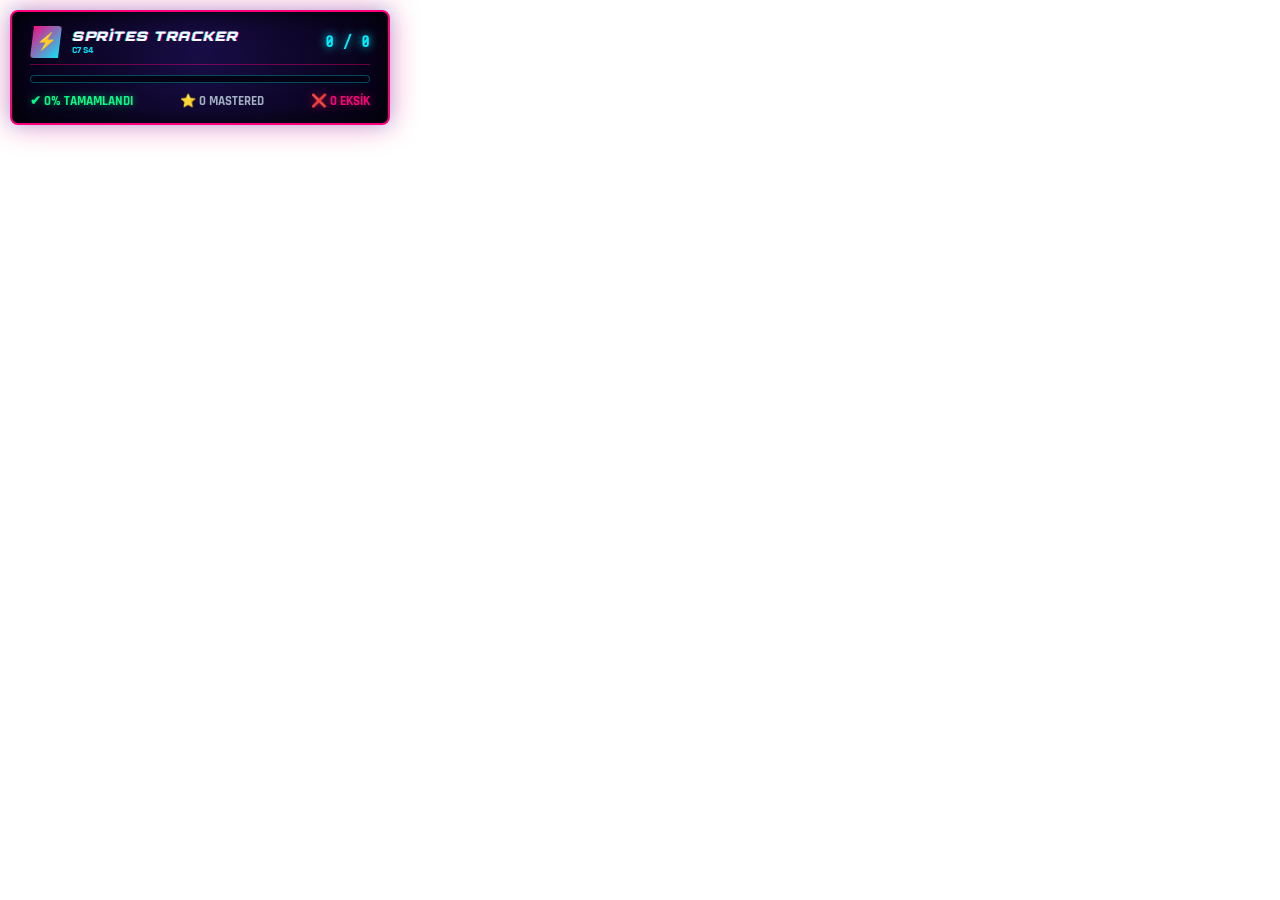
==== static/obs_widget.html @ ce72dbd2 "Initial commit: Fortnite Sprites Tracker & OBS Overlay (Glitch Season)" ====
<!DOCTYPE html>
<html lang="tr">
<head>
    <meta charset="UTF-8">
    <meta name="viewport" content="width=device-width, initial-scale=1.0">
    <title>Fortnite Sprites Override OBS Widget</title>
    <link rel="preconnect" href="https://fonts.googleapis.com">
    <link rel="preconnect" href="https://fonts.gstatic.com" crossorigin>
    <link href="https://fonts.googleapis.com/css2?family=Orbitron:wght@600;700;800;900&family=Rajdhani:wght@500;600;700;800&family=Share+Tech+Mono&family=Inter:wght@600;700;800&display=swap" rel="stylesheet">
    <link rel="stylesheet" href="/static/css/obs_widget.css">
    <style>
        body {
            margin: 0;
            padding: 10px;
            overflow: hidden;
            background: transparent !important;
            display: flex;
            align-items: flex-start;
            justify-content: flex-start;
        }
    </style>
</head>
<body>

    <!-- Widget Root -->
    <div id="widgetRoot"></div>

    <!-- Logic Script -->
    <script src="/static/js/obs_widget.js"></script>
</body>
</html>
---- static/css/obs_widget.css ----
@import url('https://fonts.googleapis.com/css2?family=Orbitron:wght@600;700;800;900&family=Rajdhani:wght@500;600;700;800&family=Share+Tech+Mono&family=Inter:wght@600;700;800&display=swap');

:root {
  --bg-void: #050114;
  --neon-pink: #ff007b;
  --neon-cyan: #00f0ff;
  --neon-yellow: #ffe600;
  --neon-green: #00ff88;
}

* {
    box-sizing: border-box;
    margin: 0;
    padding: 0;
}

body {
    background-color: transparent !important;
    font-family: 'Rajdhani', -apple-system, BlinkMacSystemFont, sans-serif;
    color: #ffffff;
    overflow: hidden;
    width: 100vw;
    height: 100vh;
    display: flex;
    align-items: flex-start;
    justify-content: flex-start;
    padding: 10px;
}

/* ========================================================
   MODE 1: STREAM PROGRESS BANNER / HUD (GLITCH THEME)
   ======================================================== */
.obs-banner-container {
    position: relative;
    background: radial-gradient(circle at 50% 35%, #180d46 0%, #0d0628 55%, #050114 100%);
    border: 2px solid var(--neon-pink);
    border-radius: 8px;
    padding: 14px 18px;
    display: flex;
    flex-direction: column;
    gap: 10px;
    min-width: 380px;
    max-width: 490px;
    box-shadow: 0 0 30px rgba(255, 0, 123, 0.45), 
                0 0 15px rgba(0, 240, 255, 0.35),
                inset 0 0 25px rgba(0, 0, 0, 0.85);
    overflow: hidden;
}

.banner-header {
    display: flex;
    align-items: center;
    justify-content: space-between;
    border-bottom: 1px solid rgba(255, 0, 123, 0.4);
    padding-bottom: 6px;
}

.banner-brand {
    display: flex;
    align-items: center;
    gap: 10px;
}

.banner-icon {
    width: 32px;
    height: 32px;
    background: linear-gradient(135deg, var(--neon-pink), var(--neon-cyan));
    border-radius: 4px;
    display: flex;
    align-items: center;
    justify-content: center;
    font-size: 17px;
    box-shadow: 0 0 12px var(--neon-pink);
    clip-path: polygon(4px 0, 100% 0, calc(100% - 4px) 100%, 0 100%);
}

.banner-title {
    font-family: 'Orbitron', sans-serif;
    font-size: 13px;
    font-weight: 900;
    font-style: italic;
    letter-spacing: 1.5px;
    text-transform: uppercase;
    color: #ffffff;
    text-shadow: -1px 0 var(--neon-cyan), 1px 0 var(--neon-pink);
}

.banner-count {
    font-family: 'Share Tech Mono', monospace;
    font-size: 16px;
    font-weight: 800;
    color: var(--neon-cyan);
    text-shadow: 0 0 10px var(--neon-cyan);
}

.banner-progress-bar {
    height: 8px;
    background: #050114;
    border-radius: 4px;
    overflow: hidden;
    border: 1px solid rgba(0, 240, 255, 0.3);
    position: relative;
}

.banner-progress-fill {
    height: 100%;
    background: linear-gradient(90deg, #ff007b, #00f0ff, #00ff88);
    width: 0%;
    transition: width 0.5s cubic-bezier(0.34, 1.56, 0.64, 1);
    box-shadow: 0 0 12px var(--neon-cyan);
}

.banner-stats-row {
    display: flex;
    justify-content: space-between;
    font-family: 'Rajdhani', sans-serif;
    font-size: 13px;
    font-weight: 700;
    color: #a0aec0;
    text-transform: uppercase;
}

.stat-highlight-owned { color: var(--neon-green); text-shadow: 0 0 8px rgba(0, 255, 136, 0.5); }
.stat-highlight-missing { color: var(--neon-pink); text-shadow: 0 0 8px rgba(255, 0, 123, 0.5); }

/* ========================================================
   MODE 2: TICKER / CAROUSEL (GLITCH THEME)
   ======================================================== */
.obs-ticker-viewport {
    width: 100vw;
    overflow: hidden;
    display: flex;
    position: relative;
    padding: 6px 0;
    mask-image: linear-gradient(to right, transparent, black 4%, black 96%, transparent);
    -webkit-mask-image: linear-gradient(to right, transparent, black 4%, black 96%, transparent);
}

.obs-ticker-track {
    display: flex;
    gap: 14px;
    animation: smoothTickerScroll 35s linear infinite;
    white-space: nowrap;
    will-change: transform;
}

.obs-ticker-track:hover { animation-play-state: paused; }

@keyframes smoothTickerScroll {
    0% { transform: translateX(0); }
    100% { transform: translateX(-50%); }
}

.ticker-card {
    width: 154px;
    height: 205px;
    background: radial-gradient(circle at 50% 35%, #180d46 0%, #0d0628 65%, #050114 100%);
    border: 1.5px solid rgba(0, 240, 255, 0.35);
    border-radius: 8px;
    display: flex;
    flex-direction: column;
    position: relative;
    overflow: hidden;
    flex-shrink: 0;
    box-shadow: 0 6px 20px rgba(0, 0, 0, 0.7), inset 0 0 15px rgba(255, 0, 123, 0.1);
}

.ticker-card.is-owned {
    border-color: var(--neon-green);
    box-shadow: 0 0 18px rgba(0, 255, 136, 0.5);
}

.ticker-card.is-mastered {
    border-color: var(--neon-cyan);
    box-shadow: 0 0 20px rgba(0, 240, 255, 0.6);
}

.ticker-card-art {
    width: 100%;
    height: 125px;
    background: radial-gradient(circle at 50% 40%, #23125e 0%, #0d0628 85%);
    display: flex;
    align-items: center;
    justify-content: center;
    position: relative;
    padding: 8px;
}

.ticker-card-img {
    width: 86px;
    height: 86px;
    object-fit: contain;
    filter: drop-shadow(0 6px 12px rgba(0, 0, 0, 0.85));
}

.ticker-variant-badge {
    position: absolute;
    top: 6px;
    right: 6px;
    font-family: 'Orbitron', sans-serif;
    font-size: 8px;
    font-weight: 800;
    text-transform: uppercase;
    padding: 2px 6px;
    border-radius: 3px;
    background: rgba(0, 0, 0, 0.8);
    backdrop-filter: blur(4px);
    color: var(--neon-cyan);
    border: 1px solid rgba(0, 240, 255, 0.5);
    letter-spacing: 0.4px;
}

.ticker-card-info {
    padding: 8px 10px 10px;
    display: flex;
    flex-direction: column;
    gap: 5px;
    background: #08031d;
    border-top: 1px solid rgba(0, 240, 255, 0.15);
    flex: 1;
    justify-content: space-between;
}

.ticker-card-title {
    font-family: 'Orbitron', sans-serif;
    font-size: 11px;
    font-weight: 800;
    color: #ffffff;
    white-space: nowrap;
    overflow: hidden;
    text-overflow: ellipsis;
    line-height: 1.2;
}

.ticker-card-meta {
    display: flex;
    align-items: center;
    gap: 6px;
}

.ticker-pill-rarity {
    font-family: 'Orbitron', sans-serif;
    font-size: 8.5px;
    font-weight: 900;
    text-transform: uppercase;
    padding: 2px 6px;
    border-radius: 3px;
    color: #ffffff;
    letter-spacing: 0.4px;
    display: inline-block;
}

.ticker-pill-chance {
    font-family: 'Share Tech Mono', monospace;
    font-size: 9.5px;
    font-weight: 700;
    color: var(--neon-cyan);
    background: #050114;
    padding: 1.5px 5px;
    border-radius: 3px;
    border: 1px solid rgba(0, 240, 255, 0.3);
}

/* ========================================================
   MODE 3: 3x3 GLITCH ROTATING GRID (OVERRIDE THEME)
   ======================================================== */
.obs-3x3-wrapper {
    display: flex;
    flex-direction: column;
    gap: 8px;
    width: 480px;
}

.obs-3x3-grid {
    position: relative;
    display: grid;
    grid-template-columns: repeat(3, 1fr);
    grid-template-rows: repeat(3, 1fr);
    gap: 10px;
    background: radial-gradient(circle at 50% 35%, #180d46 0%, #0d0628 60%, #050114 100%);
    border: 2px solid var(--neon-pink);
    border-radius: 10px;
    padding: 12px;
    box-shadow: 0 0 35px rgba(255, 0, 123, 0.45), 
                0 0 15px rgba(0, 240, 255, 0.35),
                inset 0 0 25px rgba(0, 0, 0, 0.85);
    transition: opacity 0.4s ease, transform 0.4s ease;
}

.obs-3x3-grid.fade-out {
    opacity: 0;
    transform: scale(0.96);
}

.obs-3x3-grid.fade-in {
    opacity: 1;
    transform: scale(1);
}

/* 3x3 Big Character Card */
.obs-3x3-card {
    background: rgba(14, 7, 43, 0.85);
    border: 1.5px solid rgba(0, 240, 255, 0.3);
    border-radius: 8px;
    display: flex;
    flex-direction: column;
    align-items: center;
    justify-content: space-between;
    padding: 6px 6px 8px;
    height: 145px;
    position: relative;
    overflow: hidden;
    box-shadow: 0 4px 14px rgba(0, 0, 0, 0.6);
    transition: all 0.25s ease;
}

.obs-3x3-card.is-owned {
  border-color: var(--neon-green) !important;
  box-shadow: 0 0 16px rgba(0, 255, 136, 0.5);
}

.obs-3x3-card.is-mastered {
  border-color: var(--neon-cyan) !important;
  box-shadow: 0 0 18px rgba(0, 240, 255, 0.6);
}

.obs-3x3-img-wrap {
    width: 100%;
    height: 94px;
    display: flex;
    align-items: center;
    justify-content: center;
    position: relative;
}

.obs-3x3-img {
    width: 90px;
    height: 90px;
    object-fit: contain;
    filter: drop-shadow(0 6px 14px rgba(0, 0, 0, 0.9));
    transition: transform 0.2s ease;
}

.obs-3x3-meta {
    width: 100%;
    display: flex;
    flex-direction: column;
    align-items: center;
    gap: 2px;
}

.obs-3x3-name {
    font-family: 'Rajdhani', sans-serif;
    font-size: 11px;
    font-weight: 700;
    color: #e2e8f0;
    white-space: nowrap;
    overflow: hidden;
    text-overflow: ellipsis;
    width: 100%;
    text-align: center;
    opacity: 0.9;
}

.obs-3x3-badge {
    font-family: 'Orbitron', sans-serif;
    font-size: 7.5px;
    font-weight: 900;
    text-transform: uppercase;
    padding: 1.5px 5px;
    border-radius: 2px;
    letter-spacing: 0.4px;
}

/* Pagination Dots */
.obs-3x3-pagination {
    display: flex;
    align-items: center;
    justify-content: center;
    gap: 6px;
    padding: 2px 0;
}

.obs-page-dot {
    width: 6px;
    height: 6px;
    border-radius: 50%;
    background: #1d114a;
    border: 1px solid rgba(0, 240, 255, 0.4);
    transition: all 0.3s ease;
}

.obs-page-dot.active {
    background: var(--neon-cyan);
    width: 18px;
    border-radius: 4px;
    box-shadow: 0 0 10px var(--neon-cyan);
}

/* Rarity Badge Colors */
.pill-mythic { background: var(--neon-yellow); color: #050114; }
.pill-legendary { background: #ff8500; color: #fff; }
.pill-epic { background: #b5179e; color: #fff; }
.pill-rare { background: #00b4d8; color: #fff; }
.pill-uncommon { background: var(--neon-green); color: #050114; }
.pill-special { background: linear-gradient(135deg, #00f0ff, #ff007b, #ffe600); color: #050114; }
.pill-common { background: #7f8c8d; color: #fff; }
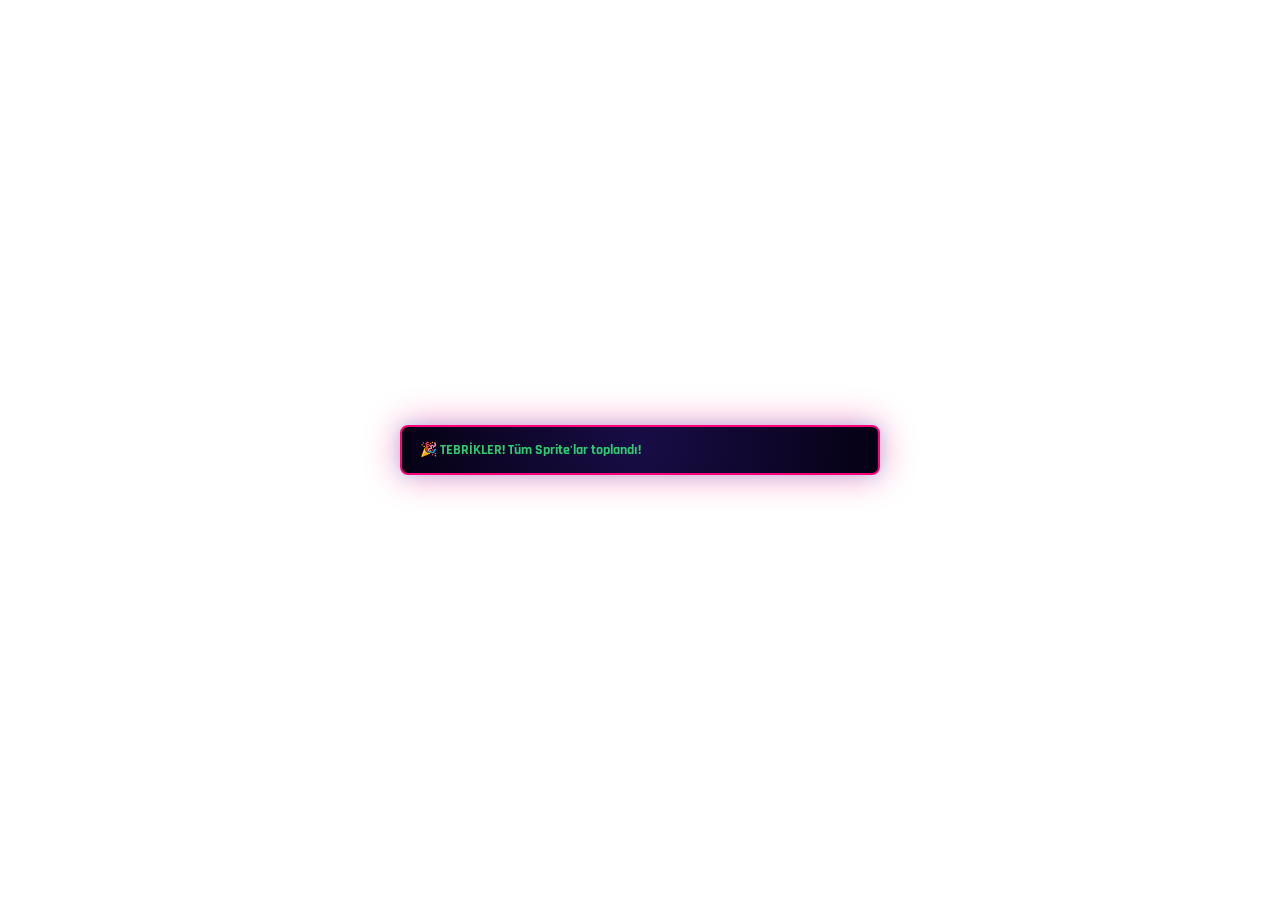
==== commit 09f8bea7: "Release v2.2.0 - Cyber Cassette Widget, Live Customizer, 4 Themes, Version Checker, and updated stan" ====
--- a/static/obs_widget.html
+++ b/static/obs_widget.html
@@ -9,14 +9,21 @@
     <link href="https://fonts.googleapis.com/css2?family=Orbitron:wght@600;700;800;900&family=Rajdhani:wght@500;600;700;800&family=Share+Tech+Mono&family=Inter:wght@600;700;800&display=swap" rel="stylesheet">
     <link rel="stylesheet" href="/static/css/obs_widget.css">
     <style>
-        body {
+        html, body {
             margin: 0;
-            padding: 10px;
+            padding: 0;
+            width: 100%;
+            height: 100%;
             overflow: hidden;
             background: transparent !important;
+        }
+        #widgetRoot {
+            width: 100%;
+            height: 100%;
             display: flex;
-            align-items: flex-start;
-            justify-content: flex-start;
+            align-items: center;
+            justify-content: center;
+            box-sizing: border-box;
         }
     </style>
 </head>
--- a/static/css/obs_widget.css
+++ b/static/css/obs_widget.css
@@ -1,11 +1,58 @@
 @import url('https://fonts.googleapis.com/css2?family=Orbitron:wght@600;700;800;900&family=Rajdhani:wght@500;600;700;800&family=Share+Tech+Mono&family=Inter:wght@600;700;800&display=swap');
 
-:root {
-  --bg-void: #050114;
-  --neon-pink: #ff007b;
+/* ========================================================
+   THEME DEFINITIONS FOR OBS WIDGET
+   ======================================================== */
+:root, [data-theme="glitch"], body.theme-glitch {
+  --bg-widget-solid: radial-gradient(circle at 50% 35%, #180d46 0%, #0d0628 60%, #050114 100%);
+  --bg-widget-glass: rgba(14, 7, 43, 0.75);
+  --bg-card: rgba(14, 7, 43, 0.85);
+  --neon-accent: #ff007b;
   --neon-cyan: #00f0ff;
   --neon-yellow: #ffe600;
   --neon-green: #00ff88;
+  --widget-border: 2px solid #ff007b;
+  --box-shadow: 0 0 35px rgba(255, 0, 123, 0.45), 0 0 15px rgba(0, 240, 255, 0.35);
+  --card-border: 1.5px solid rgba(0, 240, 255, 0.3);
+}
+
+[data-theme="classic"], body.theme-classic {
+  --bg-widget-solid: radial-gradient(circle at 50% 35%, #152c6b 0%, #0c183b 60%, #070b19 100%);
+  --bg-widget-glass: rgba(16, 28, 61, 0.75);
+  --bg-card: rgba(16, 28, 61, 0.85);
+  --neon-accent: #00d2ff;
+  --neon-cyan: #9d4edd;
+  --neon-yellow: #ffd166;
+  --neon-green: #06d6a0;
+  --widget-border: 2px solid #00d2ff;
+  --box-shadow: 0 0 30px rgba(0, 210, 255, 0.45), 0 0 15px rgba(157, 78, 221, 0.35);
+  --card-border: 1.5px solid rgba(0, 210, 255, 0.35);
+}
+
+[data-theme="gold"], body.theme-gold {
+  --bg-widget-solid: radial-gradient(circle at 50% 35%, #3d3012 0%, #1a1408 60%, #0b0904 100%);
+  --bg-widget-glass: rgba(28, 23, 12, 0.8);
+  --bg-card: rgba(28, 23, 12, 0.9);
+  --neon-accent: #ffd700;
+  --neon-cyan: #d4af37;
+  --neon-yellow: #ffea79;
+  --neon-green: #e6b800;
+  --widget-border: 2px solid #ffd700;
+  --box-shadow: 0 0 30px rgba(255, 215, 0, 0.45), 0 0 15px rgba(212, 175, 55, 0.35);
+  --card-border: 1.5px solid rgba(255, 215, 0, 0.35);
+}
+
+[data-theme="stealth"], body.theme-stealth {
+  --bg-widget-solid: radial-gradient(circle at 50% 35%, #1f2433 0%, #12141c 60%, #090a0f 100%);
+  --bg-widget-glass: rgba(24, 27, 38, 0.75);
+  --bg-card: rgba(24, 27, 38, 0.85);
+  --neon-accent: #38bdf8;
+  --neon-cyan: #64748b;
+  --neon-yellow: #f8fafc;
+  --neon-green: #10b981;
+  --widget-border: 2px solid #38bdf8;
+  --box-shadow: 0 0 25px rgba(56, 189, 248, 0.35);
+  --card-border: 1.5px solid rgba(100, 116, 139, 0.35);
 }
 
 * {
@@ -22,36 +69,73 @@
     width: 100vw;
     height: 100vh;
     display: flex;
-    align-items: flex-start;
-    justify-content: flex-start;
-    padding: 10px;
-}
+    align-items: center;
+    justify-content: center;
+    padding: 0;
+    box-sizing: border-box;
+}
+
+body.mode-banner {
+    align-items: flex-start !important;
+    justify-content: flex-start !important;
+    padding: 12px !important;
+}
+
+body.mode-banner #widgetRoot {
+    align-items: flex-start !important;
+    justify-content: flex-start !important;
+    width: auto !important;
+    height: auto !important;
+}
+
+body.mode-grid {
+    align-items: center !important;
+    justify-content: center !important;
+    padding: 10px !important;
+}
+
+body.mode-ticker {
+    align-items: center !important;
+    justify-content: center !important;
+    padding: 0 !important;
+}
+
+body.mode-cassette, body.mode-disk {
+    align-items: center !important;
+    justify-content: center !important;
+    padding: 0 !important;
+}
+
+/* Background Types */
+.bg-solid { background: var(--bg-widget-solid) !important; }
+.bg-glass { background: var(--bg-widget-glass) !important; backdrop-filter: blur(10px); }
+.bg-transparent { background: transparent !important; box-shadow: none !important; border-color: rgba(255,255,255,0.15) !important; }
 
 /* ========================================================
-   MODE 1: STREAM PROGRESS BANNER / HUD (GLITCH THEME)
+   MODE 1: STREAM PROGRESS BANNER / HUD
    ======================================================== */
 .obs-banner-container {
     position: relative;
-    background: radial-gradient(circle at 50% 35%, #180d46 0%, #0d0628 55%, #050114 100%);
-    border: 2px solid var(--neon-pink);
+    background: var(--bg-widget-solid);
+    border: var(--widget-border);
     border-radius: 8px;
     padding: 14px 18px;
     display: flex;
     flex-direction: column;
     gap: 10px;
-    min-width: 380px;
-    max-width: 490px;
-    box-shadow: 0 0 30px rgba(255, 0, 123, 0.45), 
-                0 0 15px rgba(0, 240, 255, 0.35),
-                inset 0 0 25px rgba(0, 0, 0, 0.85);
-    overflow: hidden;
+    width: 480px;
+    max-width: calc(100vw - 24px);
+    height: auto !important;
+    box-shadow: var(--box-shadow);
+    overflow: hidden;
+    flex-shrink: 0;
 }
 
 .banner-header {
     display: flex;
     align-items: center;
     justify-content: space-between;
-    border-bottom: 1px solid rgba(255, 0, 123, 0.4);
+    border-bottom: 1px solid rgba(255, 255, 255, 0.2);
     padding-bottom: 6px;
 }
 
@@ -64,13 +148,13 @@
 .banner-icon {
     width: 32px;
     height: 32px;
-    background: linear-gradient(135deg, var(--neon-pink), var(--neon-cyan));
+    background: linear-gradient(135deg, var(--neon-accent), var(--neon-cyan));
     border-radius: 4px;
     display: flex;
     align-items: center;
     justify-content: center;
     font-size: 17px;
-    box-shadow: 0 0 12px var(--neon-pink);
+    box-shadow: 0 0 12px var(--neon-accent);
     clip-path: polygon(4px 0, 100% 0, calc(100% - 4px) 100%, 0 100%);
 }
 
@@ -82,7 +166,7 @@
     letter-spacing: 1.5px;
     text-transform: uppercase;
     color: #ffffff;
-    text-shadow: -1px 0 var(--neon-cyan), 1px 0 var(--neon-pink);
+    text-shadow: -1px 0 var(--neon-cyan), 1px 0 var(--neon-accent);
 }
 
 .banner-count {
@@ -95,16 +179,16 @@
 
 .banner-progress-bar {
     height: 8px;
-    background: #050114;
+    background: rgba(0, 0, 0, 0.6);
     border-radius: 4px;
     overflow: hidden;
-    border: 1px solid rgba(0, 240, 255, 0.3);
+    border: 1px solid rgba(255, 255, 255, 0.2);
     position: relative;
 }
 
 .banner-progress-fill {
     height: 100%;
-    background: linear-gradient(90deg, #ff007b, #00f0ff, #00ff88);
+    background: linear-gradient(90deg, var(--neon-accent), var(--neon-cyan), var(--neon-green));
     width: 0%;
     transition: width 0.5s cubic-bezier(0.34, 1.56, 0.64, 1);
     box-shadow: 0 0 12px var(--neon-cyan);
@@ -121,10 +205,10 @@
 }
 
 .stat-highlight-owned { color: var(--neon-green); text-shadow: 0 0 8px rgba(0, 255, 136, 0.5); }
-.stat-highlight-missing { color: var(--neon-pink); text-shadow: 0 0 8px rgba(255, 0, 123, 0.5); }
+.stat-highlight-missing { color: var(--neon-accent); text-shadow: 0 0 8px rgba(255, 0, 123, 0.5); }
 
 /* ========================================================
-   MODE 2: TICKER / CAROUSEL (GLITCH THEME)
+   MODE 2: TICKER / CAROUSEL
    ======================================================== */
 .obs-ticker-viewport {
     width: 100vw;
@@ -144,8 +228,6 @@
     will-change: transform;
 }
 
-.obs-ticker-track:hover { animation-play-state: paused; }
-
 @keyframes smoothTickerScroll {
     0% { transform: translateX(0); }
     100% { transform: translateX(-50%); }
@@ -154,15 +236,15 @@
 .ticker-card {
     width: 154px;
     height: 205px;
-    background: radial-gradient(circle at 50% 35%, #180d46 0%, #0d0628 65%, #050114 100%);
-    border: 1.5px solid rgba(0, 240, 255, 0.35);
+    background: var(--bg-widget-solid);
+    border: var(--card-border);
     border-radius: 8px;
     display: flex;
     flex-direction: column;
     position: relative;
     overflow: hidden;
     flex-shrink: 0;
-    box-shadow: 0 6px 20px rgba(0, 0, 0, 0.7), inset 0 0 15px rgba(255, 0, 123, 0.1);
+    box-shadow: 0 6px 20px rgba(0, 0, 0, 0.7);
 }
 
 .ticker-card.is-owned {
@@ -178,7 +260,7 @@
 .ticker-card-art {
     width: 100%;
     height: 125px;
-    background: radial-gradient(circle at 50% 40%, #23125e 0%, #0d0628 85%);
+    background: rgba(0, 0, 0, 0.3);
     display: flex;
     align-items: center;
     justify-content: center;
@@ -206,7 +288,7 @@
     background: rgba(0, 0, 0, 0.8);
     backdrop-filter: blur(4px);
     color: var(--neon-cyan);
-    border: 1px solid rgba(0, 240, 255, 0.5);
+    border: 1px solid var(--neon-cyan);
     letter-spacing: 0.4px;
 }
 
@@ -215,8 +297,8 @@
     display: flex;
     flex-direction: column;
     gap: 5px;
-    background: #08031d;
-    border-top: 1px solid rgba(0, 240, 255, 0.15);
+    background: rgba(0, 0, 0, 0.5);
+    border-top: 1px solid rgba(255, 255, 255, 0.1);
     flex: 1;
     justify-content: space-between;
 }
@@ -255,93 +337,116 @@
     font-size: 9.5px;
     font-weight: 700;
     color: var(--neon-cyan);
-    background: #050114;
+    background: rgba(0, 0, 0, 0.6);
     padding: 1.5px 5px;
     border-radius: 3px;
-    border: 1px solid rgba(0, 240, 255, 0.3);
+    border: 1px solid rgba(255, 255, 255, 0.15);
 }
 
 /* ========================================================
-   MODE 3: 3x3 GLITCH ROTATING GRID (OVERRIDE THEME)
+   MODE 3: DYNAMIC ROTATING GRID (NxM Layout)
    ======================================================== */
-.obs-3x3-wrapper {
-    display: flex;
-    flex-direction: column;
-    gap: 8px;
-    width: 480px;
-}
-
-.obs-3x3-grid {
+.obs-grid-wrapper {
+    display: flex;
+    flex-direction: column;
+    align-items: center;
+    justify-content: center;
+    gap: 10px;
+    width: fit-content;
+    max-width: 98vw;
+    max-height: 98vh;
+    margin: auto;
+    flex-shrink: 0;
+}
+
+.obs-dyn-grid {
     position: relative;
     display: grid;
-    grid-template-columns: repeat(3, 1fr);
-    grid-template-rows: repeat(3, 1fr);
     gap: 10px;
-    background: radial-gradient(circle at 50% 35%, #180d46 0%, #0d0628 60%, #050114 100%);
-    border: 2px solid var(--neon-pink);
-    border-radius: 10px;
+    background: var(--bg-widget-solid);
+    border: var(--widget-border);
+    border-radius: 12px;
     padding: 12px;
-    box-shadow: 0 0 35px rgba(255, 0, 123, 0.45), 
-                0 0 15px rgba(0, 240, 255, 0.35),
-                inset 0 0 25px rgba(0, 0, 0, 0.85);
+    box-shadow: var(--box-shadow);
     transition: opacity 0.4s ease, transform 0.4s ease;
-}
-
-.obs-3x3-grid.fade-out {
+    width: fit-content;
+    height: fit-content;
+    margin: 0 auto;
+}
+
+.grid-cols-2 { grid-template-columns: repeat(2, minmax(0, auto)) !important; }
+.grid-cols-3 { grid-template-columns: repeat(3, minmax(0, auto)) !important; }
+.grid-cols-4 { grid-template-columns: repeat(4, minmax(0, auto)) !important; }
+
+.grid-rows-1 { grid-template-rows: repeat(1, minmax(0, auto)) !important; }
+.grid-rows-2 { grid-template-rows: repeat(2, minmax(0, auto)) !important; }
+.grid-rows-3 { grid-template-rows: repeat(3, minmax(0, auto)) !important; }
+
+.obs-dyn-grid.fade-out {
     opacity: 0;
     transform: scale(0.96);
 }
 
-.obs-3x3-grid.fade-in {
+.obs-dyn-grid.fade-in {
     opacity: 1;
     transform: scale(1);
 }
 
-/* 3x3 Big Character Card */
-.obs-3x3-card {
-    background: rgba(14, 7, 43, 0.85);
-    border: 1.5px solid rgba(0, 240, 255, 0.3);
+.obs-dyn-card {
+    background: var(--bg-card);
+    border: var(--card-border);
     border-radius: 8px;
     display: flex;
     flex-direction: column;
     align-items: center;
     justify-content: space-between;
-    padding: 6px 6px 8px;
-    height: 145px;
+    padding: 8px 6px;
+    width: 135px;
+    height: 135px;
+    aspect-ratio: 1 / 1;
     position: relative;
     overflow: hidden;
     box-shadow: 0 4px 14px rgba(0, 0, 0, 0.6);
     transition: all 0.25s ease;
-}
-
-.obs-3x3-card.is-owned {
+    box-sizing: border-box;
+    flex-shrink: 0;
+}
+
+.obs-dyn-card.is-owned {
   border-color: var(--neon-green) !important;
   box-shadow: 0 0 16px rgba(0, 255, 136, 0.5);
 }
 
-.obs-3x3-card.is-mastered {
+.obs-dyn-card.is-mastered {
   border-color: var(--neon-cyan) !important;
   box-shadow: 0 0 18px rgba(0, 240, 255, 0.6);
 }
 
-.obs-3x3-img-wrap {
-    width: 100%;
-    height: 94px;
+.scale-sm .obs-dyn-card { width: 105px; height: 105px; padding: 5px 4px; }
+.scale-lg .obs-dyn-card { width: 165px; height: 165px; padding: 10px 8px; }
+
+.obs-dyn-img-wrap {
+    width: 100%;
+    flex: 1;
+    min-height: 0;
     display: flex;
     align-items: center;
     justify-content: center;
     position: relative;
-}
-
-.obs-3x3-img {
-    width: 90px;
-    height: 90px;
+    padding: 2px;
+}
+
+.obs-dyn-img {
+    max-width: 90%;
+    max-height: 90%;
+    width: auto;
+    height: auto;
     object-fit: contain;
     filter: drop-shadow(0 6px 14px rgba(0, 0, 0, 0.9));
     transition: transform 0.2s ease;
 }
 
-.obs-3x3-meta {
+.obs-dyn-meta {
     width: 100%;
     display: flex;
     flex-direction: column;
@@ -349,7 +454,7 @@
     gap: 2px;
 }
 
-.obs-3x3-name {
+.obs-dyn-name {
     font-family: 'Rajdhani', sans-serif;
     font-size: 11px;
     font-weight: 700;
@@ -362,7 +467,7 @@
     opacity: 0.9;
 }
 
-.obs-3x3-badge {
+.obs-dyn-badge {
     font-family: 'Orbitron', sans-serif;
     font-size: 7.5px;
     font-weight: 900;
@@ -372,8 +477,7 @@
     letter-spacing: 0.4px;
 }
 
-/* Pagination Dots */
-.obs-3x3-pagination {
+.obs-dyn-pagination {
     display: flex;
     align-items: center;
     justify-content: center;
@@ -385,8 +489,8 @@
     width: 6px;
     height: 6px;
     border-radius: 50%;
-    background: #1d114a;
-    border: 1px solid rgba(0, 240, 255, 0.4);
+    background: rgba(255, 255, 255, 0.2);
+    border: 1px solid var(--neon-cyan);
     transition: all 0.3s ease;
 }
 
@@ -397,11 +501,257 @@
     box-shadow: 0 0 10px var(--neon-cyan);
 }
 
-/* Rarity Badge Colors */
-.pill-mythic { background: var(--neon-yellow); color: #050114; }
+.pill-mythic { background: #ffe600; color: #050114; }
 .pill-legendary { background: #ff8500; color: #fff; }
 .pill-epic { background: #b5179e; color: #fff; }
 .pill-rare { background: #00b4d8; color: #fff; }
-.pill-uncommon { background: var(--neon-green); color: #050114; }
+.pill-uncommon { background: #00ff88; color: #050114; }
 .pill-special { background: linear-gradient(135deg, #00f0ff, #ff007b, #ffe600); color: #050114; }
 .pill-common { background: #7f8c8d; color: #fff; }
+
+/* ========================================================
+   MODE 4: CASSETTE / DISK WIDGET (PIXEL-PERFECT ALIGNMENT)
+   ======================================================== */
+body.mode-cassette, body.mode-disk {
+    display: flex !important;
+    justify-content: center !important;
+    align-items: center !important;
+    width: 100vw;
+    height: 100vh;
+    margin: 0 !important;
+    padding: 0 !important;
+    overflow: hidden !important;
+}
+
+body.mode-cassette #widgetRoot, body.mode-disk #widgetRoot {
+    display: flex;
+    justify-content: center;
+    align-items: center;
+    width: 100%;
+    height: 100%;
+}
+
+.kaset-widget {
+    position: relative;
+    width: min(94vw, calc(94vh * 1));
+    height: min(94vh, calc(94vw * 1));
+    max-width: 850px;
+    max-height: 850px;
+    aspect-ratio: 1 / 1;
+    display: block;
+    user-select: none;
+    margin: auto;
+    flex-shrink: 0;
+}
+
+.kaset-widget img.kaset-bg-image {
+    width: 100%;
+    height: 100%;
+    object-fit: contain;
+    display: block;
+    position: relative;
+    z-index: 10;
+    filter: drop-shadow(0 10px 30px rgba(0, 0, 0, 0.8));
+    pointer-events: none;
+}
+
+/* Kaset Renkli Işıldayan Barı */
+.kaset-bar-mask {
+    position: absolute;
+    top: 0; left: 0; width: 100%; height: 100%;
+    z-index: 11;
+    pointer-events: none;
+    background: linear-gradient(135deg, var(--neon-accent), var(--neon-cyan));
+    
+    -webkit-mask-image: url('/static/img/kaset_bar.png');
+    -webkit-mask-size: contain;
+    -webkit-mask-repeat: no-repeat;
+    -webkit-mask-position: center;
+    mask-image: url('/static/img/kaset_bar.png');
+    mask-size: contain;
+    mask-repeat: no-repeat;
+    mask-position: center;
+    
+    filter: drop-shadow(0 0 15px var(--neon-cyan)) drop-shadow(0 0 25px var(--neon-accent));
+    animation: kaset-glow-pulse 3s infinite alternate ease-in-out;
+}
+
+@keyframes kaset-glow-pulse {
+    0% { filter: drop-shadow(0 0 10px var(--neon-cyan)); }
+    100% { filter: drop-shadow(0 0 25px var(--neon-accent)) drop-shadow(0 0 15px var(--neon-cyan)); }
+}
+
+/* Ekran Bölgesi (Kasetin Slotuna Tam Oturan) */
+.kaset-screen {
+    position: absolute;
+    top: 32.4%;
+    left: 24.8%;
+    width: 51.8%;
+    height: 29.8%;
+    z-index: 1;
+    border-radius: 8px;
+    background: url('/static/img/bg.png') center/cover no-repeat;
+    overflow: hidden;
+    display: flex;
+    flex-direction: column;
+    justify-content: space-between;
+    box-shadow: inset 0 0 35px rgba(180, 0, 255, 0.5), inset 0 0 15px rgba(0, 240, 255, 0.4);
+    container-type: size;
+    padding: 2cqh 0 3cqh;
+}
+
+/* BÜYÜTÜLMÜŞ ÜST BİLGİ ÇUBUĞU */
+.kaset-screen-header {
+    display: flex;
+    justify-content: space-between;
+    align-items: center;
+    padding: 1cqh 4cqw;
+    z-index: 5;
+    background: rgba(0, 0, 0, 0.55);
+    border-bottom: 1px solid rgba(0, 240, 255, 0.45);
+    height: 22%;
+}
+
+.kaset-screen-title {
+    font-family: 'Orbitron', sans-serif;
+    font-size: clamp(8px, 9cqh, 16px);
+    font-weight: 900;
+    color: #ffffff;
+    font-style: italic;
+    letter-spacing: 1.5px;
+    text-shadow: 2px 0 var(--neon-accent), -2px 0 var(--neon-cyan);
+    text-transform: uppercase;
+    white-space: nowrap;
+}
+
+.kaset-screen-counter {
+    font-family: 'Share Tech Mono', monospace;
+    font-size: clamp(9px, 10cqh, 17px);
+    font-weight: 900;
+    color: var(--neon-cyan);
+    text-shadow: 0 0 10px var(--neon-cyan);
+    white-space: nowrap;
+}
+
+/* Kaset İçinde Soldan Sağa Kayar Grid Bandı */
+.kaset-grid-viewport {
+    width: 100%;
+    flex: 1;
+    height: 75%;
+    overflow: hidden;
+    position: relative;
+    display: flex;
+    align-items: center;
+    z-index: 2;
+    mask-image: linear-gradient(to right, transparent, black 4%, black 96%, transparent);
+    -webkit-mask-image: linear-gradient(to right, transparent, black 4%, black 96%, transparent);
+}
+
+.kaset-grid-track {
+    display: flex;
+    gap: 3cqw;
+    animation: kasetScrollLeftToRight 28s linear infinite;
+    white-space: nowrap;
+    will-change: transform;
+    padding: 0 3cqw;
+    height: 100%;
+    align-items: center;
+}
+
+@keyframes kasetScrollLeftToRight {
+    0% { transform: translateX(-50%); }
+    100% { transform: translateX(0%); }
+}
+
+/* BÜYÜTÜLMÜŞ ORANTILI SPRITE KARTI */
+.kaset-item-card {
+    height: 90%;
+    width: auto;
+    aspect-ratio: 4 / 5;
+    background: rgba(14, 7, 43, 0.9);
+    border: 1.5px solid rgba(0, 240, 255, 0.45);
+    border-radius: 6px;
+    display: flex;
+    flex-direction: column;
+    align-items: center;
+    justify-content: space-between;
+    padding: 2cqh 2cqw;
+    flex-shrink: 0;
+    position: relative;
+    box-shadow: 0 6px 14px rgba(0, 0, 0, 0.85), inset 0 0 8px rgba(0, 240, 255, 0.2);
+}
+
+.kaset-item-card.is-owned {
+    border-color: var(--neon-green) !important;
+    box-shadow: 0 0 14px rgba(0, 255, 136, 0.55);
+}
+
+.kaset-item-card.is-mastered {
+    border-color: var(--neon-cyan) !important;
+    box-shadow: 0 0 16px var(--neon-cyan);
+}
+
+/* DEVASA RESİM ALANI & MODEL */
+.kaset-item-img-box {
+    width: 100%;
+    height: 62%;
+    display: flex;
+    align-items: center;
+    justify-content: center;
+    position: relative;
+}
+
+.kaset-item-img {
+    height: 95%;
+    width: auto;
+    max-width: 95%;
+    object-fit: contain;
+    filter: drop-shadow(0 4px 10px rgba(0, 0, 0, 0.95));
+}
+
+.kaset-item-meta {
+    width: 100%;
+    display: flex;
+    flex-direction: column;
+    align-items: center;
+    gap: 1.5cqh;
+}
+
+.kaset-item-name {
+    font-family: 'Rajdhani', sans-serif;
+    font-size: clamp(7px, 8cqh, 13px);
+    font-weight: 800;
+    color: #ffffff;
+    white-space: nowrap;
+    overflow: hidden;
+    text-overflow: ellipsis;
+    width: 100%;
+    text-align: center;
+    line-height: 1.1;
+}
+
+.kaset-item-badge {
+    font-family: 'Orbitron', sans-serif;
+    font-size: clamp(5.5px, 6cqh, 9px);
+    font-weight: 900;
+    text-transform: uppercase;
+    padding: 1cqh 4cqw;
+    border-radius: 2px;
+    letter-spacing: 0.4px;
+}
+
+/* Kaset Tarama Çizgileri */
+.kaset-scanlines {
+    position: absolute;
+    top: 0; left: 0; width: 100%; height: 100%;
+    background: repeating-linear-gradient(
+        to bottom,
+        transparent 0px,
+        transparent 2px,
+        rgba(0, 0, 0, 0.3) 2px,
+        rgba(0, 0, 0, 0.3) 4px
+    );
+    z-index: 4;
+    pointer-events: none;
+    opacity: 0.55;
+}
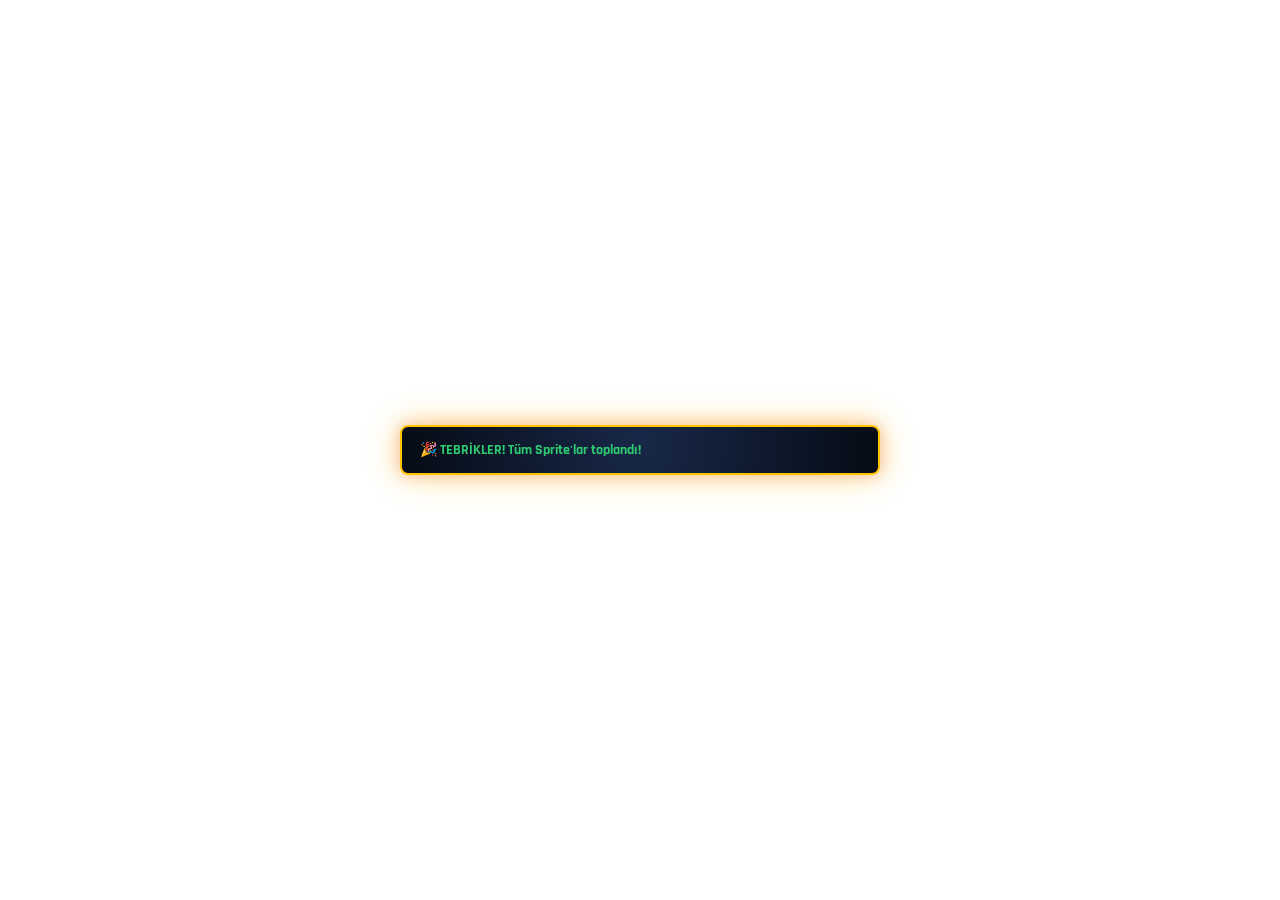
==== commit 481a6269: "feat(v2.3.0): One Piece / Treasure Hunters (C7 MS) Season, One Piece Theme & Typography, and Filter " ====
--- a/static/obs_widget.html
+++ b/static/obs_widget.html
@@ -6,7 +6,7 @@
     <title>Fortnite Sprites Override OBS Widget</title>
     <link rel="preconnect" href="https://fonts.googleapis.com">
     <link rel="preconnect" href="https://fonts.gstatic.com" crossorigin>
-    <link href="https://fonts.googleapis.com/css2?family=Orbitron:wght@600;700;800;900&family=Rajdhani:wght@500;600;700;800&family=Share+Tech+Mono&family=Inter:wght@600;700;800&display=swap" rel="stylesheet">
+    <link href="https://fonts.googleapis.com/css2?family=Pirata+One&family=Cinzel:wght@600;700;800;900&family=Orbitron:wght@600;700;800;900&family=Rajdhani:wght@500;600;700;800&family=Share+Tech+Mono&family=Inter:wght@600;700;800&display=swap" rel="stylesheet">
     <link rel="stylesheet" href="/static/css/obs_widget.css">
     <style>
         html, body {
--- a/static/css/obs_widget.css
+++ b/static/css/obs_widget.css
@@ -1,4 +1,4 @@
-@import url('https://fonts.googleapis.com/css2?family=Orbitron:wght@600;700;800;900&family=Rajdhani:wght@500;600;700;800&family=Share+Tech+Mono&family=Inter:wght@600;700;800&display=swap');
+@import url('https://fonts.googleapis.com/css2?family=Pirata+One&family=Cinzel:wght@600;700;800;900&family=Orbitron:wght@600;700;800;900&family=Rajdhani:wght@500;600;700;800&family=Share+Tech+Mono&family=Inter:wght@600;700;800&display=swap');
 
 /* ========================================================
    THEME DEFINITIONS FOR OBS WIDGET
@@ -53,6 +53,37 @@
   --widget-border: 2px solid #38bdf8;
   --box-shadow: 0 0 25px rgba(56, 189, 248, 0.35);
   --card-border: 1.5px solid rgba(100, 116, 139, 0.35);
+}
+
+[data-theme="onepiece"], body.theme-onepiece {
+  --bg-widget-solid: radial-gradient(circle at 50% 35%, #182848 0%, #0d172a 60%, #050b14 100%);
+  --bg-widget-glass: rgba(13, 23, 42, 0.85);
+  --bg-card: rgba(18, 28, 48, 0.9);
+  --neon-accent: #ffc300;
+  --neon-cyan: #00b4d8;
+  --neon-yellow: #ffd166;
+  --neon-green: #2ec4b6;
+  --widget-border: 2px solid #ffc300;
+  --box-shadow: 0 0 35px rgba(255, 195, 0, 0.45), 0 0 15px rgba(230, 57, 70, 0.35);
+  --card-border: 1.5px solid rgba(255, 195, 0, 0.35);
+}
+
+body.theme-onepiece .banner-title,
+body.theme-onepiece .cassette-brand-name {
+  font-family: 'Pirata One', 'Cinzel', cursive, sans-serif !important;
+  color: #ffc300 !important;
+  letter-spacing: 1.5px;
+}
+
+body.theme-onepiece .grid-card.is-mastered::before {
+  content: "👑";
+  position: absolute;
+  top: 5px;
+  left: 50%;
+  transform: translateX(-50%);
+  font-size: 16px;
+  z-index: 10;
+  filter: drop-shadow(0 0 4px #000);
 }
 
 * {
